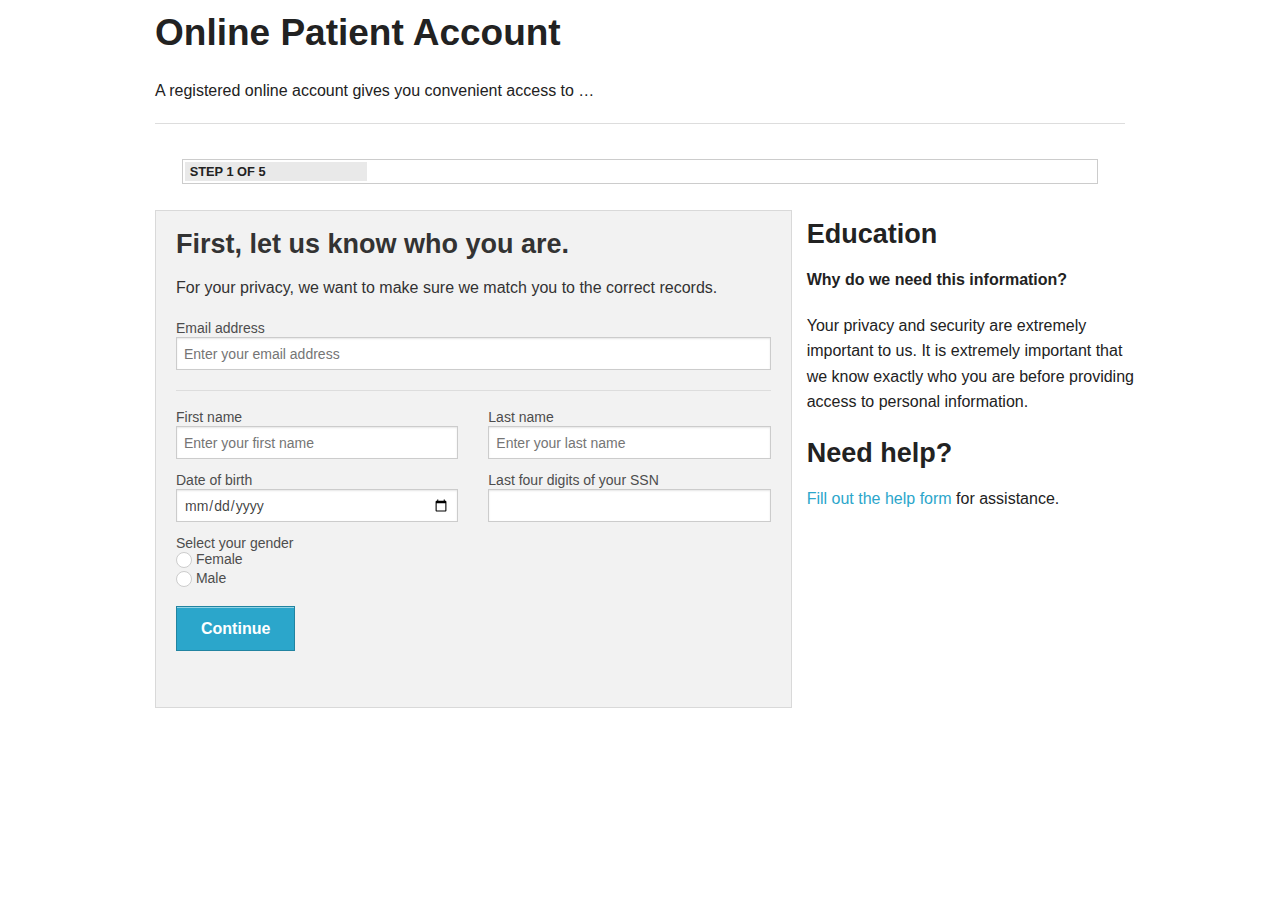
==== register1.html @ 887612d9 "first commit" ====
<!DOCTYPE html>
<!--[if IE 8]> 				 <html class="no-js lt-ie9" lang="en" > <![endif]-->
<!--[if gt IE 8]><!--> <html class="no-js" lang="en" > <!--<![endif]-->

<head>
	<meta charset="utf-8">
  <meta name="viewport" content="width=device-width">
  <title>Welcome to your patient account</title>


  <link rel="stylesheet" href="stylesheets/app.css">


  <script src="javascripts/vendor/custom.modernizr.js"></script>

</head>
<body>

	<div class="row">
		<div class="large-12 columns">
			<h2>Online Patient Account</h2>
			<p>A registered online account gives you convenient access to …</p>
			<hr />
		</div>
	</div>

	<div class="row">
		<div class="large-11 large-centered columns">
			<br>
			<div class="row">
				<div class="progress secondary"><span class="meter" style="width: 20%;">Step 1 of 5</span></div>
			</div>
			<br>
		</div>
		<div class="large-8 columns">
			<div class="panel">
				<h3>First, let us know who you are.</h3>
				<p>For your privacy, we want to make sure we match you to the correct records.</p>
				<div class="row">
					<div class="large-12 columns">
							<form class="custom">
								<div class="row">
									<div class="large-12 columns">
										<label>Email address</label>
										<input type="text" placeholder="Enter your email address" required />
										<hr>
									</div>
								</div>
								<div class="row">
									<div class="large-6 columns">
										<label>First name</label>
										<input type="text" placeholder="Enter your first name" required />
									</div>
									<div class="large-6 columns">
										<label>Last name</label>
										<input type="text" placeholder="Enter your last name" required />
									</div>
								</div>
								<div class="row">
									<div class="large-6 columns">
										<label>Date of birth</label>
										<input type="date" placeholder="Enter your date of birth" required />
									</div>
									<div class="large-6 columns">
										<label>Last four digits of your SSN</label>
										<input type="text" pattern="[0-9]*" maxlength="4" required />
									</div>
								</div>
								<div class="row">
									<div class="large-6 columns">
										<label>Select your gender</label>
										<label for="female">
											<input name="radio1" type="radio" id="female" style="display:none;">
											<span class="custom radio"></span> Female
										</label>
										<label for="male">
											<input name="radio1" type="radio" id="male" style="display:none;">
											<span class="custom radio"></span> Male
										</label>
										<br>
									</div>
								</div>
								<div class="row">
									<div class="large-12 columns">
										<a href="register1a.html" class="button">Continue</a>
									</div>
								</div>

							</form>
					</div>
				</div>
			</div>
		</div>
		<aside class="large-4 columns">
			<div class="row">
				<h3>Education</h3>
				<p><strong>Why do we need this information?</strong></p>
				<p>Your privacy and security are extremely important to us. It is extremely important that we know exactly who you are before providing access to personal information.</p>
				<h3>Need help?</h3>
				<p><a href="#">Fill out the help form</a> for assistance.</p>
			</div>
		</aside>
	</div>

  <script>
  document.write('<script src=' +
  ('__proto__' in {} ? 'javascripts/vendor/zepto' : 'javascripts/vendor/jquery') +
  '.js><\/script>')
  </script>

  <script src="javascripts/foundation/foundation.js"></script>

	<script src="javascripts/foundation/foundation.abide.js"></script>

	<script src="javascripts/foundation/foundation.alerts.js"></script>

	<script src="javascripts/foundation/foundation.clearing.js"></script>

	<script src="javascripts/foundation/foundation.cookie.js"></script>

	<script src="javascripts/foundation/foundation.dropdown.js"></script>

	<script src="javascripts/foundation/foundation.forms.js"></script>

	<script src="javascripts/foundation/foundation.interchange.js"></script>

	<script src="javascripts/foundation/foundation.joyride.js"></script>

	<script src="javascripts/foundation/foundation.magellan.js"></script>

	<script src="javascripts/foundation/foundation.orbit.js"></script>

	<script src="javascripts/foundation/foundation.placeholder.js"></script>

	<script src="javascripts/foundation/foundation.reveal.js"></script>

	<script src="javascripts/foundation/foundation.section.js"></script>

	<script src="javascripts/foundation/foundation.tooltips.js"></script>

	<script src="javascripts/foundation/foundation.topbar.js"></script>


  <script>
    $(document).foundation();
  </script>
</body>
</html>
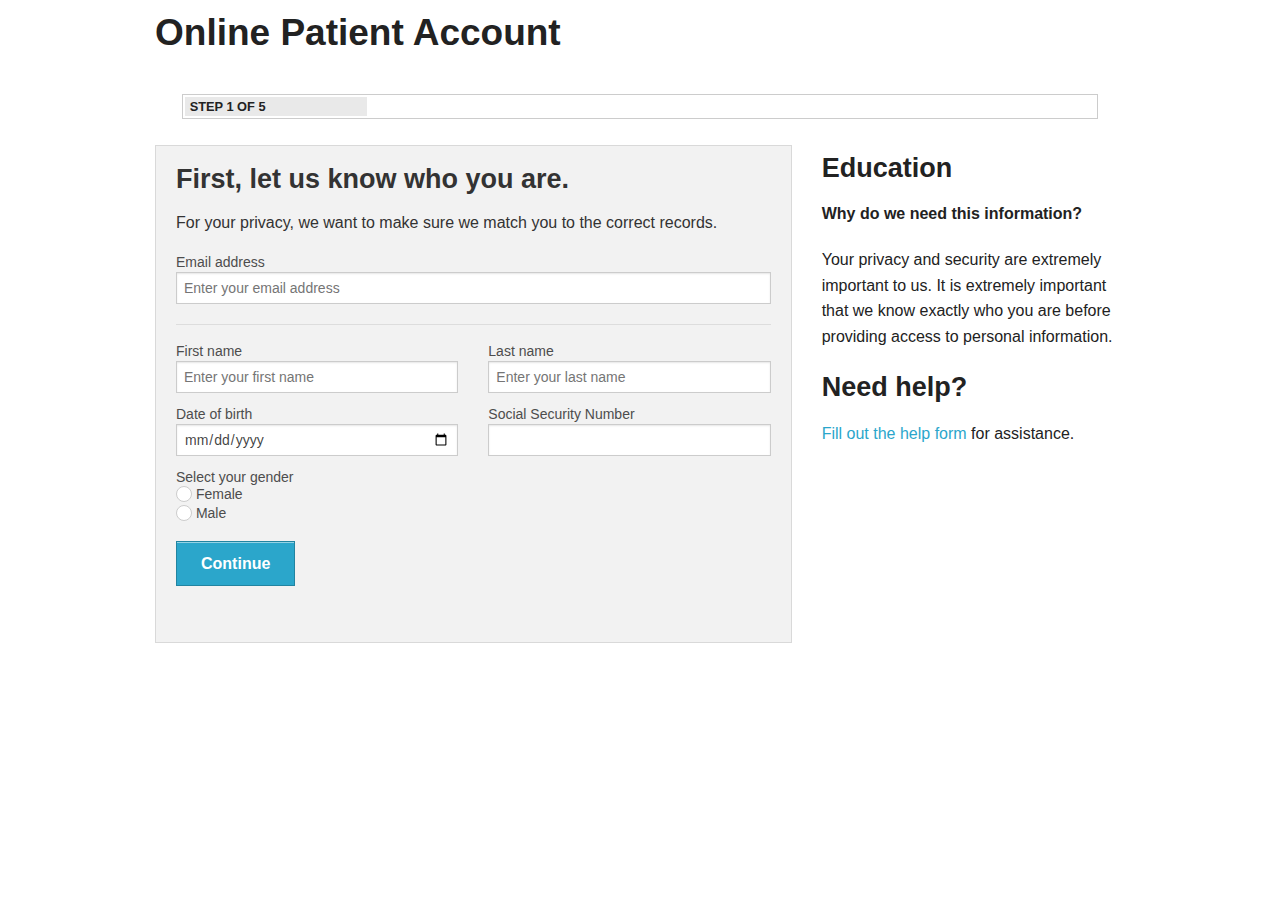
==== commit 07cb9bc5: "Layout adjustments" ====
--- a/register1.html
+++ b/register1.html
@@ -20,8 +20,6 @@
 	<div class="row">
 		<div class="large-12 columns">
 			<h2>Online Patient Account</h2>
-			<p>A registered online account gives you convenient access to …</p>
-			<hr />
 		</div>
 	</div>
 
@@ -63,8 +61,8 @@
 										<input type="date" placeholder="Enter your date of birth" required />
 									</div>
 									<div class="large-6 columns">
-										<label>Last four digits of your SSN</label>
-										<input type="text" pattern="[0-9]*" maxlength="4" required />
+										<label>Social Security Number</label>
+										<input type="text" pattern="[0-9]*" required />
 									</div>
 								</div>
 								<div class="row">
@@ -93,13 +91,11 @@
 			</div>
 		</div>
 		<aside class="large-4 columns">
-			<div class="row">
-				<h3>Education</h3>
-				<p><strong>Why do we need this information?</strong></p>
-				<p>Your privacy and security are extremely important to us. It is extremely important that we know exactly who you are before providing access to personal information.</p>
-				<h3>Need help?</h3>
-				<p><a href="#">Fill out the help form</a> for assistance.</p>
-			</div>
+			<h3>Education</h3>
+			<p><strong>Why do we need this information?</strong></p>
+			<p>Your privacy and security are extremely important to us. It is extremely important that we know exactly who you are before providing access to personal information.</p>
+			<h3>Need help?</h3>
+			<p><a href="#">Fill out the help form</a> for assistance.</p>
 		</aside>
 	</div>
 
